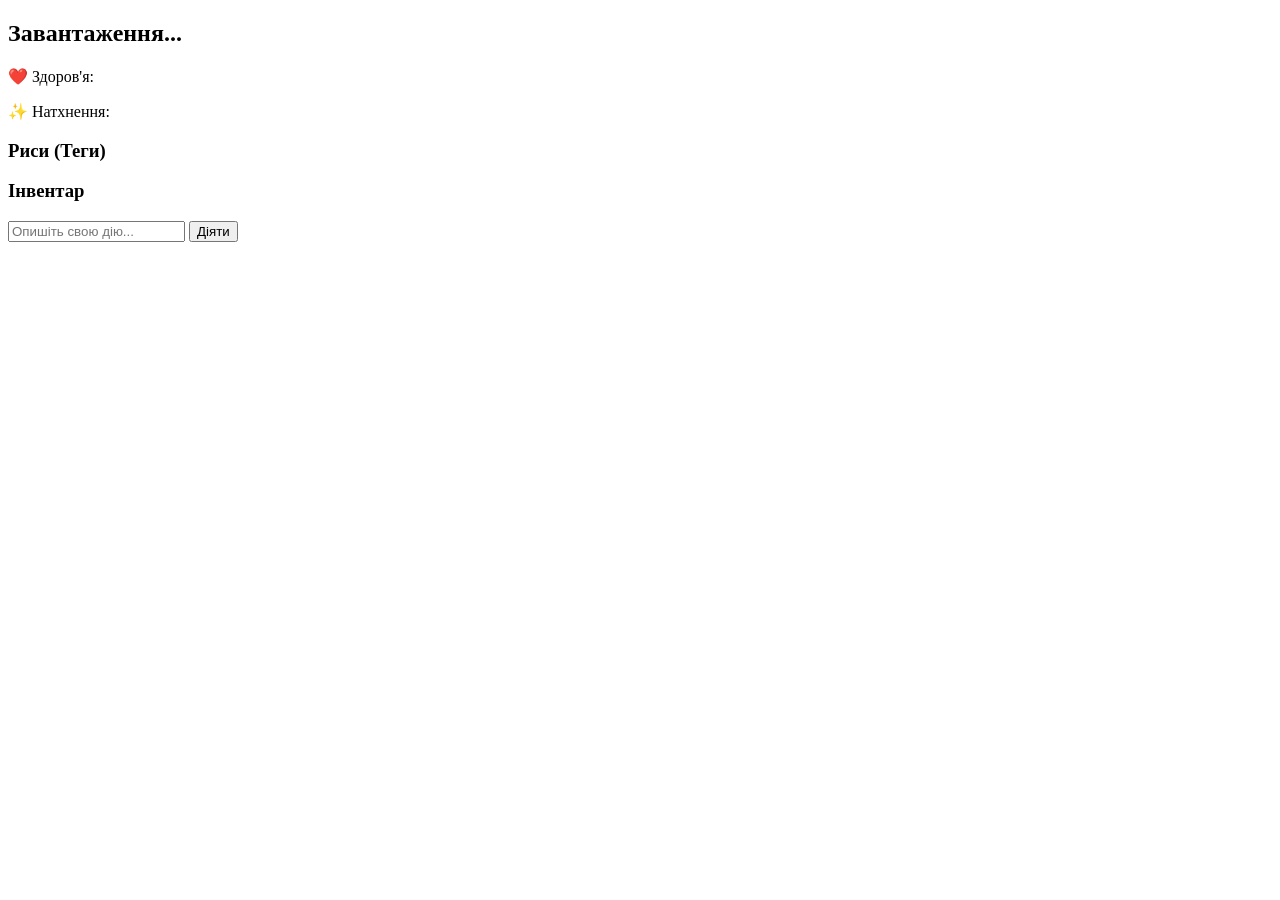
==== game-rpg/index.html @ 510d865a "Create index.html" ====
<!DOCTYPE html>
<html lang="uk">
<head>
    <meta charset="UTF-8">
    <meta name="viewport" content="width=device-width, initial-scale=1.0">
    <title>Хроніки Уламків</title>
    <link rel="stylesheet" href="style.css">
</head>
<body>
    <div class="app-container">
        <!-- Панель персонажа -->
        <aside class="character-panel">
            <h2 id="char-name">Завантаження...</h2>
            <div class="stats">
                <p>❤️ Здоров'я: <span id="char-hp"></span></p>
                <p>✨ Натхнення: <span id="char-insp"></span></p>
            </div>
            
            <h3>Риси (Теги)</h3>
            <div id="char-tags" class="tags-container"></div>
            
            <h3>Інвентар</h3>
            <ul id="char-inventory" class="inventory-list"></ul>
        </aside>

        <!-- Ігрове вікно -->
        <main class="game-panel">
            <div id="chat-history" class="chat-history">
                <!-- Повідомлення генеруються через JS -->
            </div>
            
            <form id="action-form" class="action-form">
                <input type="text" id="action-input" placeholder="Опишіть свою дію..." autocomplete="off" required>
                <button type="submit" id="send-btn">Діяти</button>
            </form>
        </main>
    </div>
    <script src="app.js"></script>
</body>
</html>
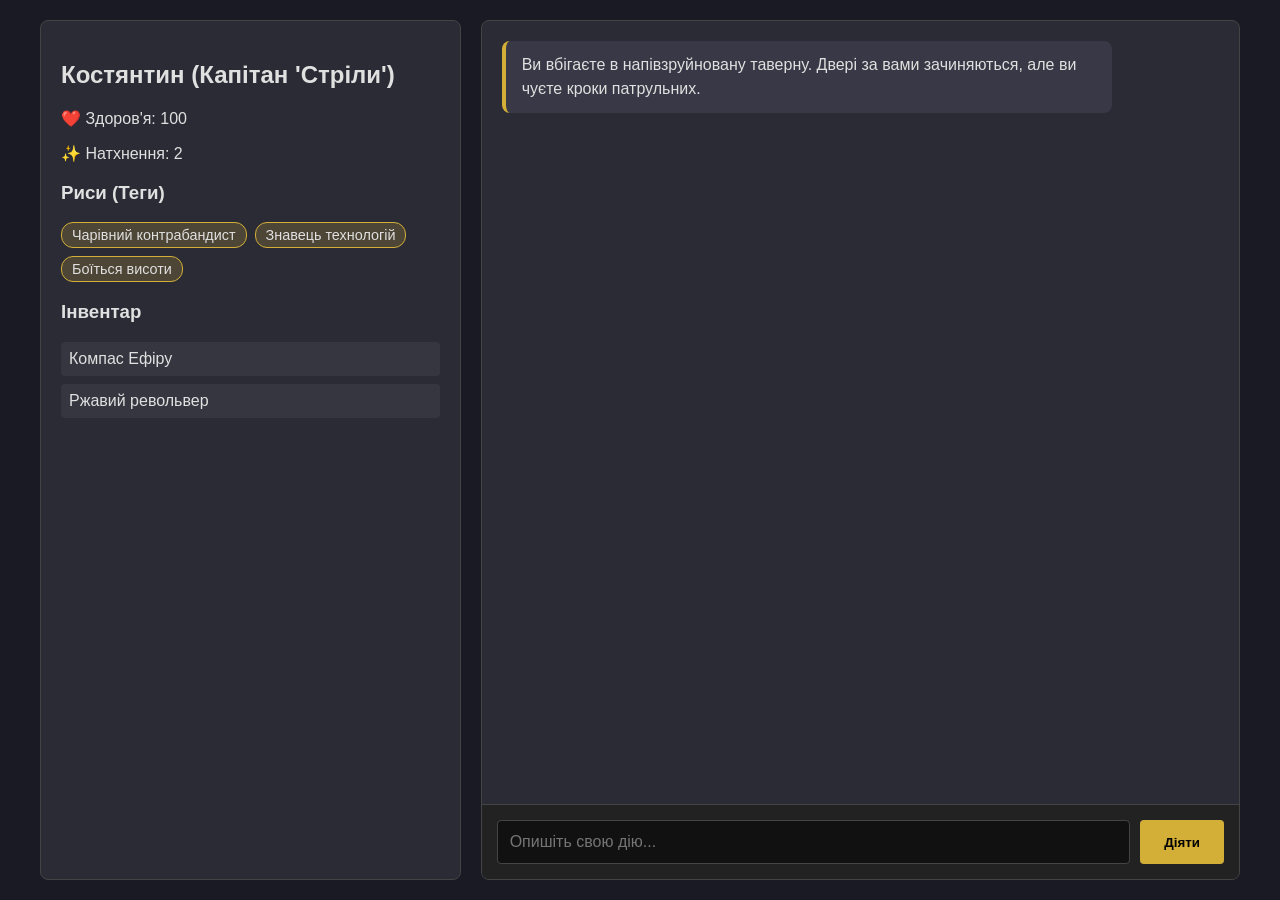
==== commit 88c01767: "Update index.html" ====
--- a/game-rpg/index.html
+++ b/game-rpg/index.html
@@ -4,7 +4,7 @@
     <meta charset="UTF-8">
     <meta name="viewport" content="width=device-width, initial-scale=1.0">
     <title>Хроніки Уламків</title>
-    <link rel="stylesheet" href="style.css">
+    <link rel="stylesheet" href="/game-rpg/style.css">
 </head>
 <body>
     <div class="app-container">
--- a/game-rpg/style.css
+++ b/game-rpg/style.css
@@ -0,0 +1,132 @@
+:root {
+    --bg-dark: #1a1a24;
+    --panel-bg: #2b2b36;
+    --text-light: #e0e0e0;
+    --accent-gold: #d4af37;
+    --accent-hover: #f3c93f;
+    --border-color: #444;
+}
+
+body {
+    margin: 0;
+    font-family: 'Segoe UI', Tahoma, Geneva, Verdana, sans-serif;
+    background-color: var(--bg-dark);
+    color: var(--text-light);
+    display: flex;
+    height: 100vh;
+}
+
+.app-container {
+    display: flex;
+    width: 100%;
+    max-width: 1200px;
+    margin: 0 auto;
+    padding: 20px;
+    gap: 20px;
+}
+
+.character-panel {
+    flex: 1;
+    background-color: var(--panel-bg);
+    padding: 20px;
+    border-radius: 8px;
+    border: 1px solid var(--border-color);
+    overflow-y: auto;
+}
+
+.tags-container {
+    display: flex;
+    flex-wrap: wrap;
+    gap: 8px;
+}
+
+.tag {
+    background: rgba(212, 175, 55, 0.2);
+    border: 1px solid var(--accent-gold);
+    padding: 4px 10px;
+    border-radius: 12px;
+    font-size: 0.9em;
+    cursor: pointer;
+}
+
+.inventory-list {
+    list-style: none;
+    padding: 0;
+}
+
+.inventory-list li {
+    background: rgba(255, 255, 255, 0.05);
+    margin-bottom: 8px;
+    padding: 8px;
+    border-radius: 4px;
+}
+
+.game-panel {
+    flex: 2;
+    display: flex;
+    flex-direction: column;
+    background-color: var(--panel-bg);
+    border-radius: 8px;
+    border: 1px solid var(--border-color);
+    overflow: hidden;
+}
+
+.chat-history {
+    flex: 1;
+    padding: 20px;
+    overflow-y: auto;
+    display: flex;
+    flex-direction: column;
+    gap: 15px;
+}
+
+.message {
+    max-width: 80%;
+    padding: 12px 16px;
+    border-radius: 8px;
+    line-height: 1.5;
+}
+
+.message.gm {
+    align-self: flex-start;
+    background-color: #383846;
+    border-left: 4px solid var(--accent-gold);
+}
+
+.message.player {
+    align-self: flex-end;
+    background-color: #2a4359;
+}
+
+.action-form {
+    display: flex;
+    padding: 15px;
+    background: #222;
+    border-top: 1px solid var(--border-color);
+}
+
+.action-form input {
+    flex: 1;
+    padding: 12px;
+    background: #111;
+    border: 1px solid var(--border-color);
+    color: white;
+    border-radius: 4px;
+    margin-right: 10px;
+    font-size: 1em;
+}
+
+.action-form button {
+    padding: 12px 24px;
+    background: var(--accent-gold);
+    color: #000;
+    border: none;
+    font-weight: bold;
+    border-radius: 4px;
+    cursor: pointer;
+    transition: background 0.2s;
+}
+
+.action-form button:hover {
+    background: var(--accent-hover);
+}
